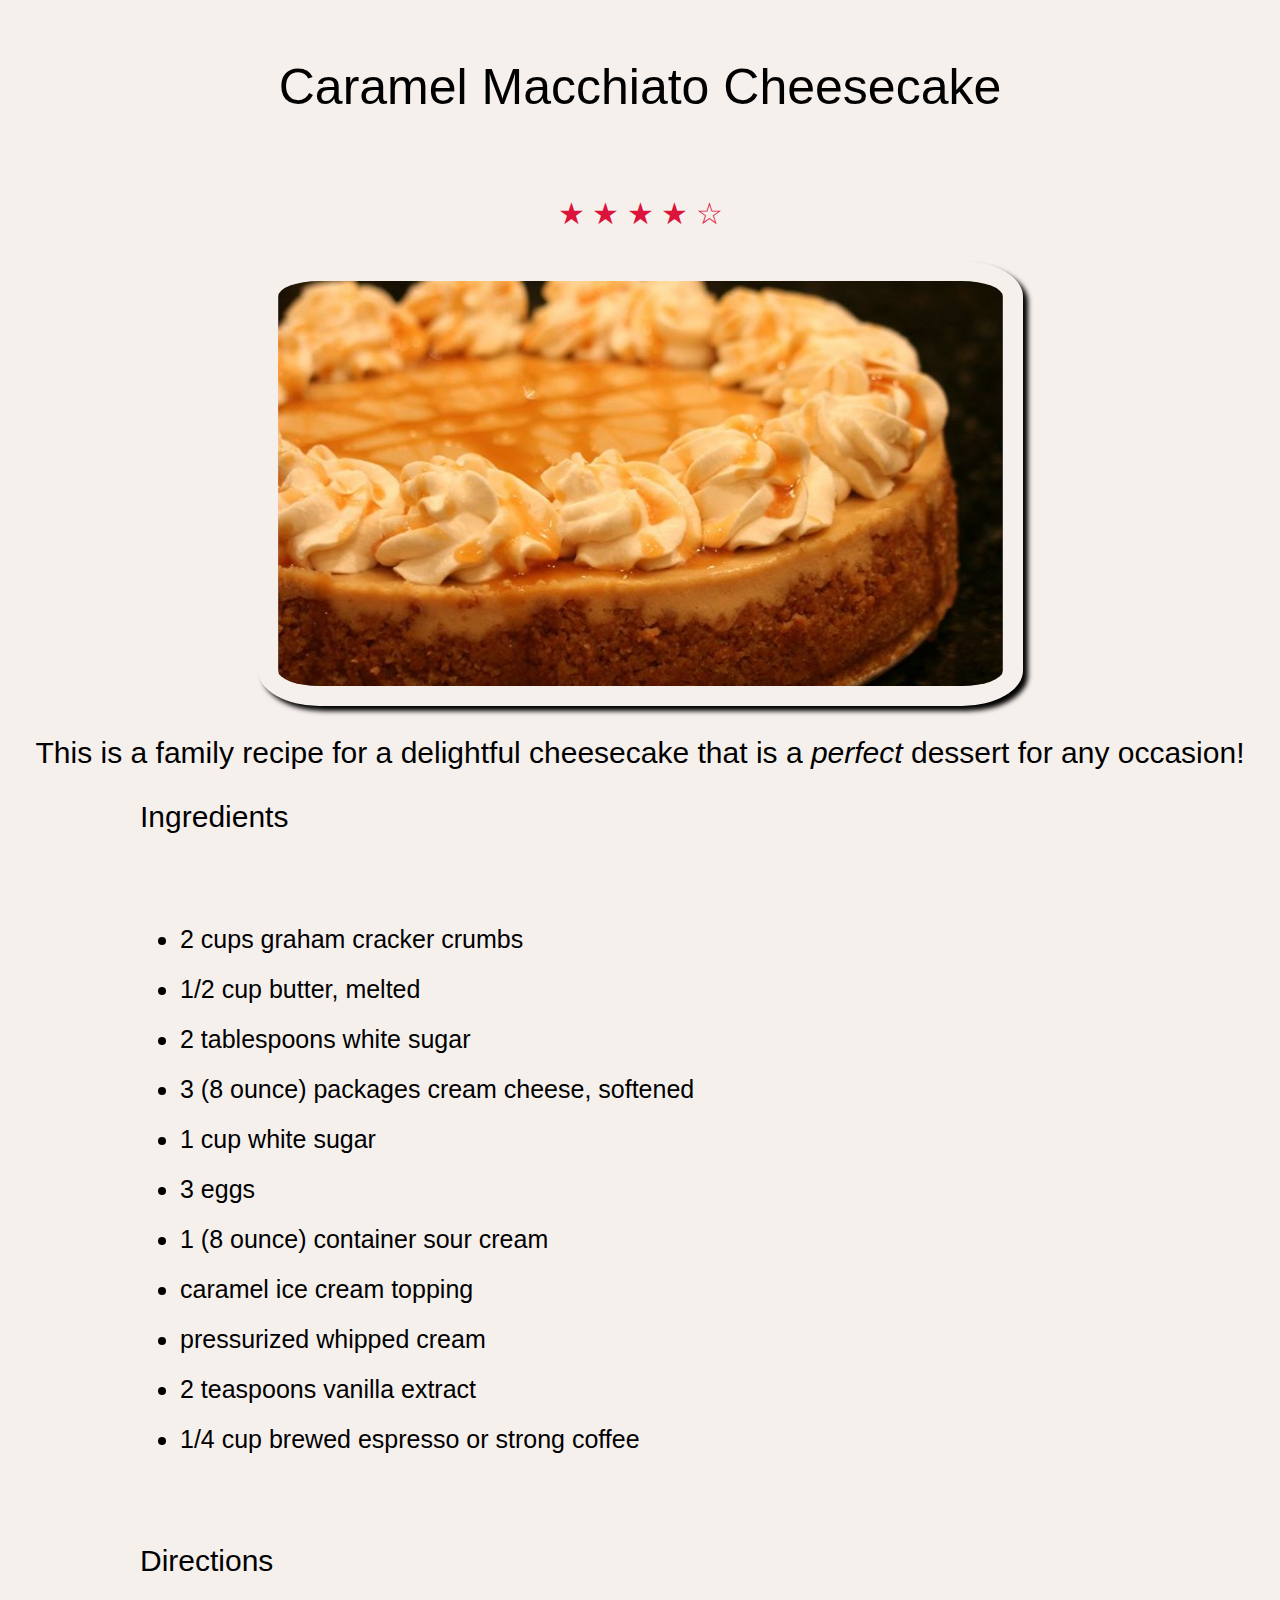
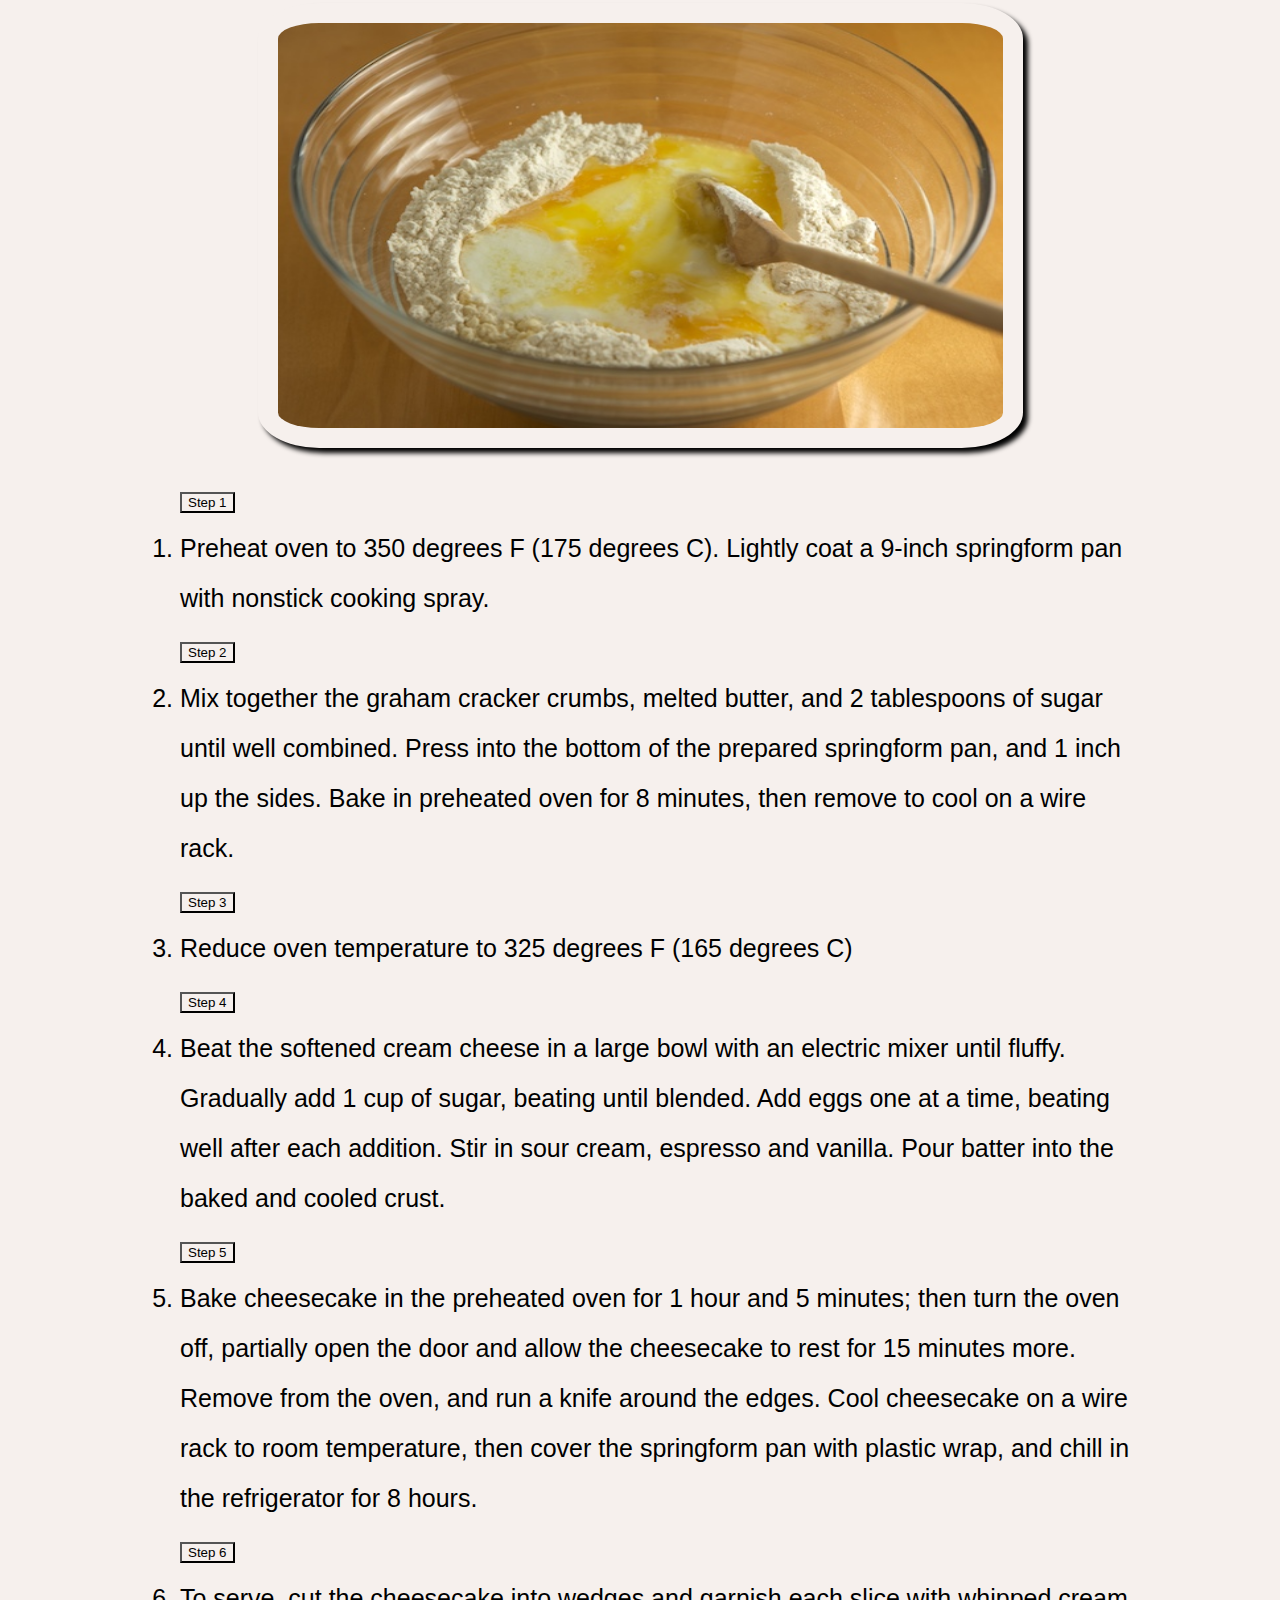
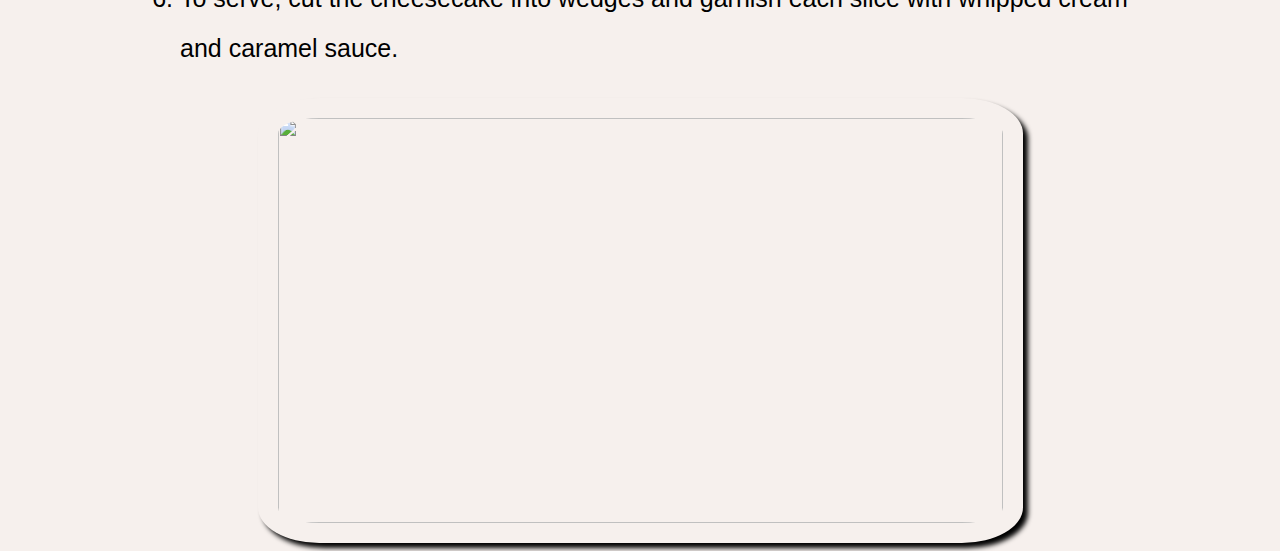
==== index.html @ 5c789aeb "Added files to github" ====
<!DOCTYPE html>
<html>

<head>
	<title>Caramel Macchiato</title>
	<link rel="stylesheet" type="text/css" href="stylesheet.css">
    <script src="https://ajax.googleapis.com/ajax/libs/jquery/2.1.1/jquery.min.js"></script>
    <script src="script.js"></script>

</head>
<body>

	<h1>Caramel Macchiato Cheesecake</h1>
	<p id="rating">&#x2605 &#x2605 &#x2605 &#x2605 &#x2606</p>
	<img class="pics" src="cheesecake.jpg"/>

	<section class="information">
        <p>This is a family recipe for a <strong>delightful</strong> cheesecake that is a <em>perfect</em> dessert for any occasion!</p>
	</section>

	<h2>Ingredients</h2>

	<div class="ingredients">
		<form>
            
        <ul>

            <div><li>2 cups graham cracker crumbs</li></div>
            <div><li>1/2 cup butter, melted</li></div>
            <div><li>2 tablespoons white sugar</li></div>
            <div><li>3 (8 ounce) packages cream cheese, softened</li></div>
            <div><li>1 cup white sugar</li></div>
            <div><li>3 eggs</li></div>
            <div><li>1 (8 ounce) container sour cream</li></div>
            <div><li>caramel ice cream topping</li></div>
            <div><li>pressurized whipped cream</li></div>
            <div><li>2 teaspoons vanilla extract</li></div>
            <div><li>1/4 cup brewed espresso or strong coffee</li></div>
		</ul>
        </form>
	</div>


	<h2>Directions</h2>
    <img class="pics" src="mixing%20bowl.jpg"/>
    

	<div id="directions">
		<ol>
			<div>
            <button>Step 1</button><li>Preheat oven to 350 degrees F (175 degrees C). Lightly coat a 9-inch springform pan with nonstick cooking spray. </li>
            </div>
            
            <div><button>Step 2</button><li>Mix together the graham cracker crumbs, melted butter, and 2 tablespoons of sugar until well combined. Press into the bottom of the prepared springform pan, and 1 inch up the sides. Bake in preheated oven for 8 minutes, then remove to cool on a wire rack.</li>
            </div>
            
            <div><button>Step 3</button><li>Reduce oven temperature to 325 degrees F (165 degrees C)</li></div>
			
            <div><button>Step 4</button><li>Beat the softened cream cheese in a large bowl with an electric mixer until fluffy. Gradually add 1 cup of sugar, beating until blended. Add eggs one at a time, beating well after each addition. Stir in sour cream, espresso and vanilla. Pour batter into the baked and cooled crust.
                </li></div>
			
            <div><button>Step 5</button><li>Bake cheesecake in the preheated oven for 1 hour and 5 minutes; then turn the oven off, partially open the door and allow the cheesecake to rest for 15 minutes more. Remove from the oven, and run a knife around the edges. Cool cheesecake on a wire rack to room temperature, then cover the springform pan with plastic wrap, and chill in the refrigerator for 8 hours.</li></div>
			
            
            <div><button>Step 6</button><li>To serve, cut the cheesecake into wedges and garnish each slice with whipped cream and caramel sauce.</li></div>



		</ol>
        <div id="msg"></div>
        
    <img class = "pics" src="chees.jpg">


</body>

</html>
---- stylesheet.css ----
* {
    background-color: #F6F0ED;
}


h1 {
    font-size:50px;
    font-family: Helvetica Neue, Arial, sans-serif;
    font-weight:200;
    padding: 50px;
    text-align: center;
    margin: 0 auto;
}

.information {
    font-size: 30px;
    font-family: Helvetica Neue, Arial, sans-serif;
    font-weight: 100;
    text-align: center;
}

#rating {
    font-size: 30px;
    padding: 30px;
    margin: 0 auto;
    text-align: center;
    color: crimson;
}



.pics {
    height:405px;
    width: 725px;
    display: block;
    padding: 20px 20px 20px 20px;
    margin: 0 auto;
    border-radius: 8%;
    box-shadow: 5px 5px 5px black;


}

.ingredients {
    font-size: 25px;
    font-family: Helvetica Neue, Arial, sans-serif;
    font-weight:100;
    margin-left: auto;
    margin-right: auto;
    width: 1000px;
    line-height: 50px;
    padding: 30px 30px 30px 30px;
}

ul :hover{
    text-decoration: underline;
    font-size: 30px;
}




#directions {
      font-size: 25px;
    font-family: Helvetica Neue, Arial, sans-serif;
    font-weight:100;
    margin-left: auto;
    margin-right: auto;
    width: 1000px;
    line-height: 50px;
    
 
}


h2 {
    font-size: 30px;
    font-family: Helvetica Neue, Arial, sans-serif;
    font-weight:300;
    margin-left: auto;
    margin-right: auto;
    width: 1000px;  
}




#check-box {
    align-content: center;
}
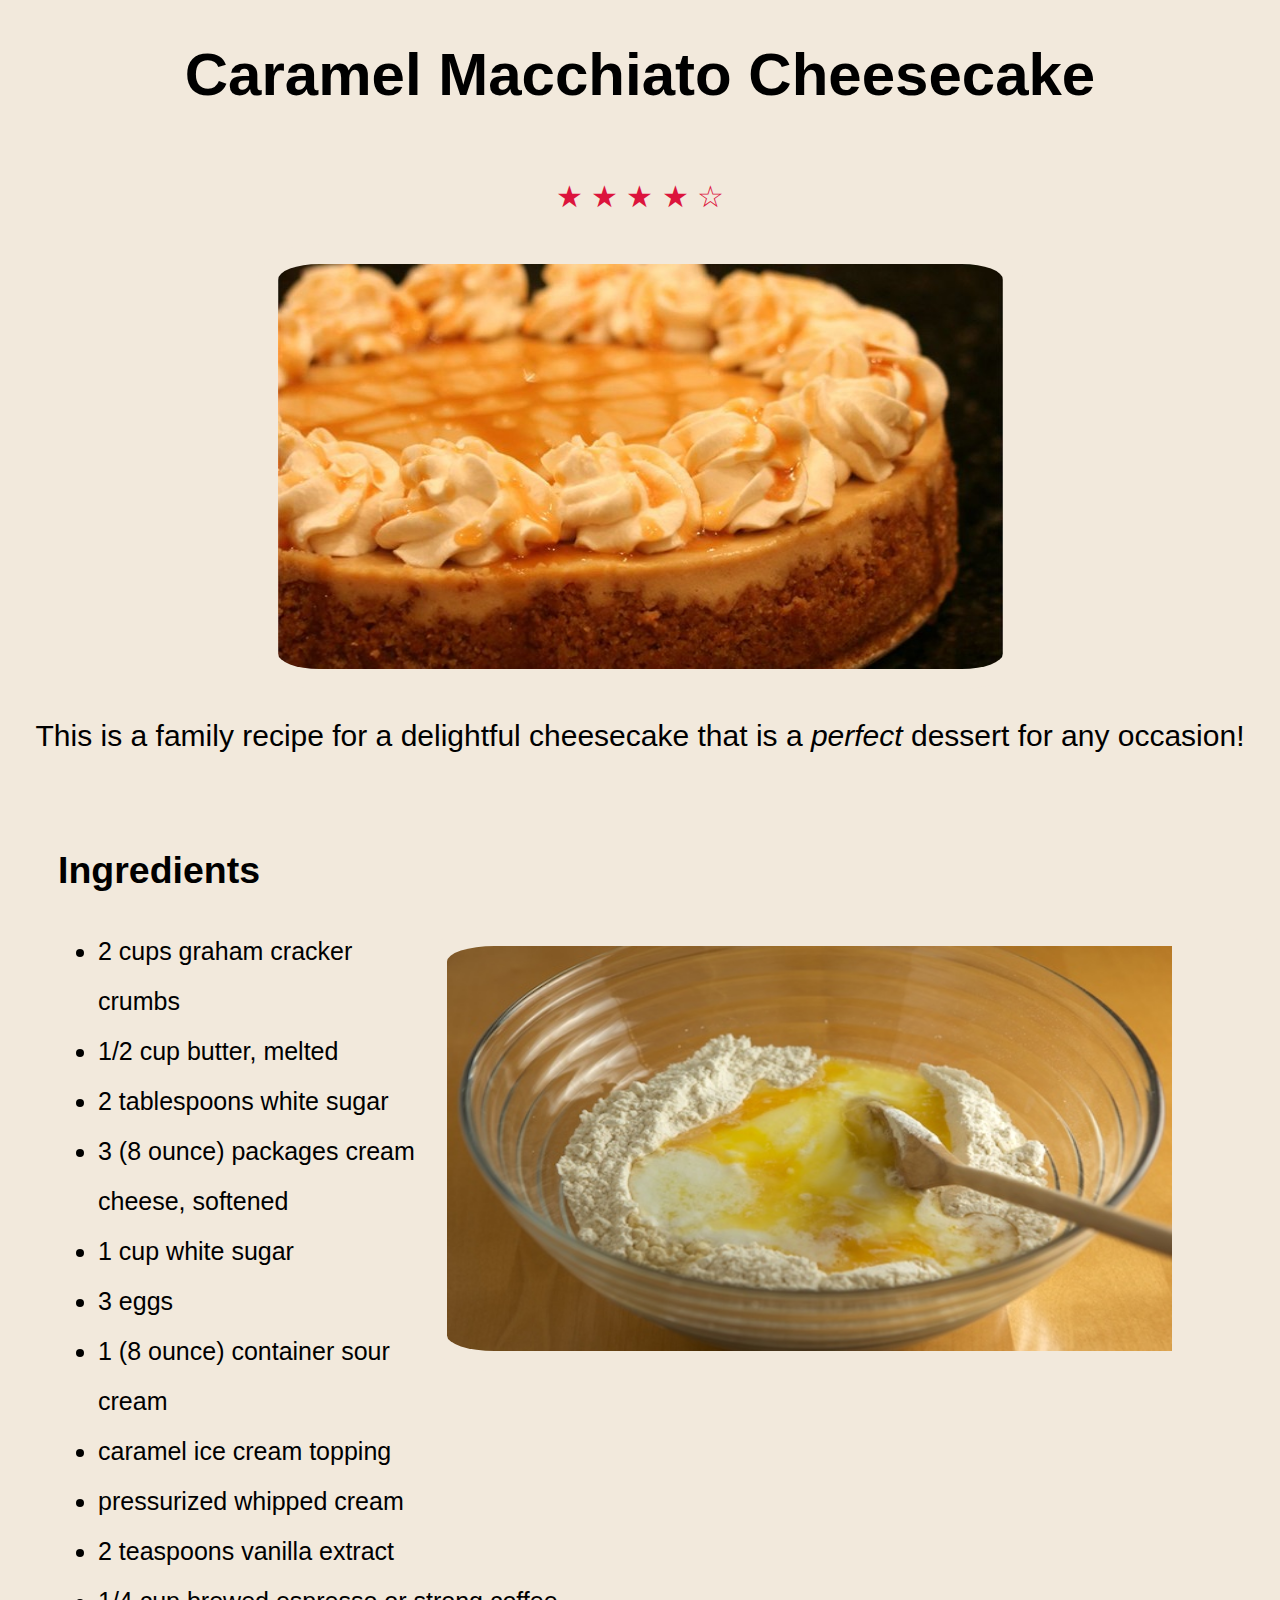
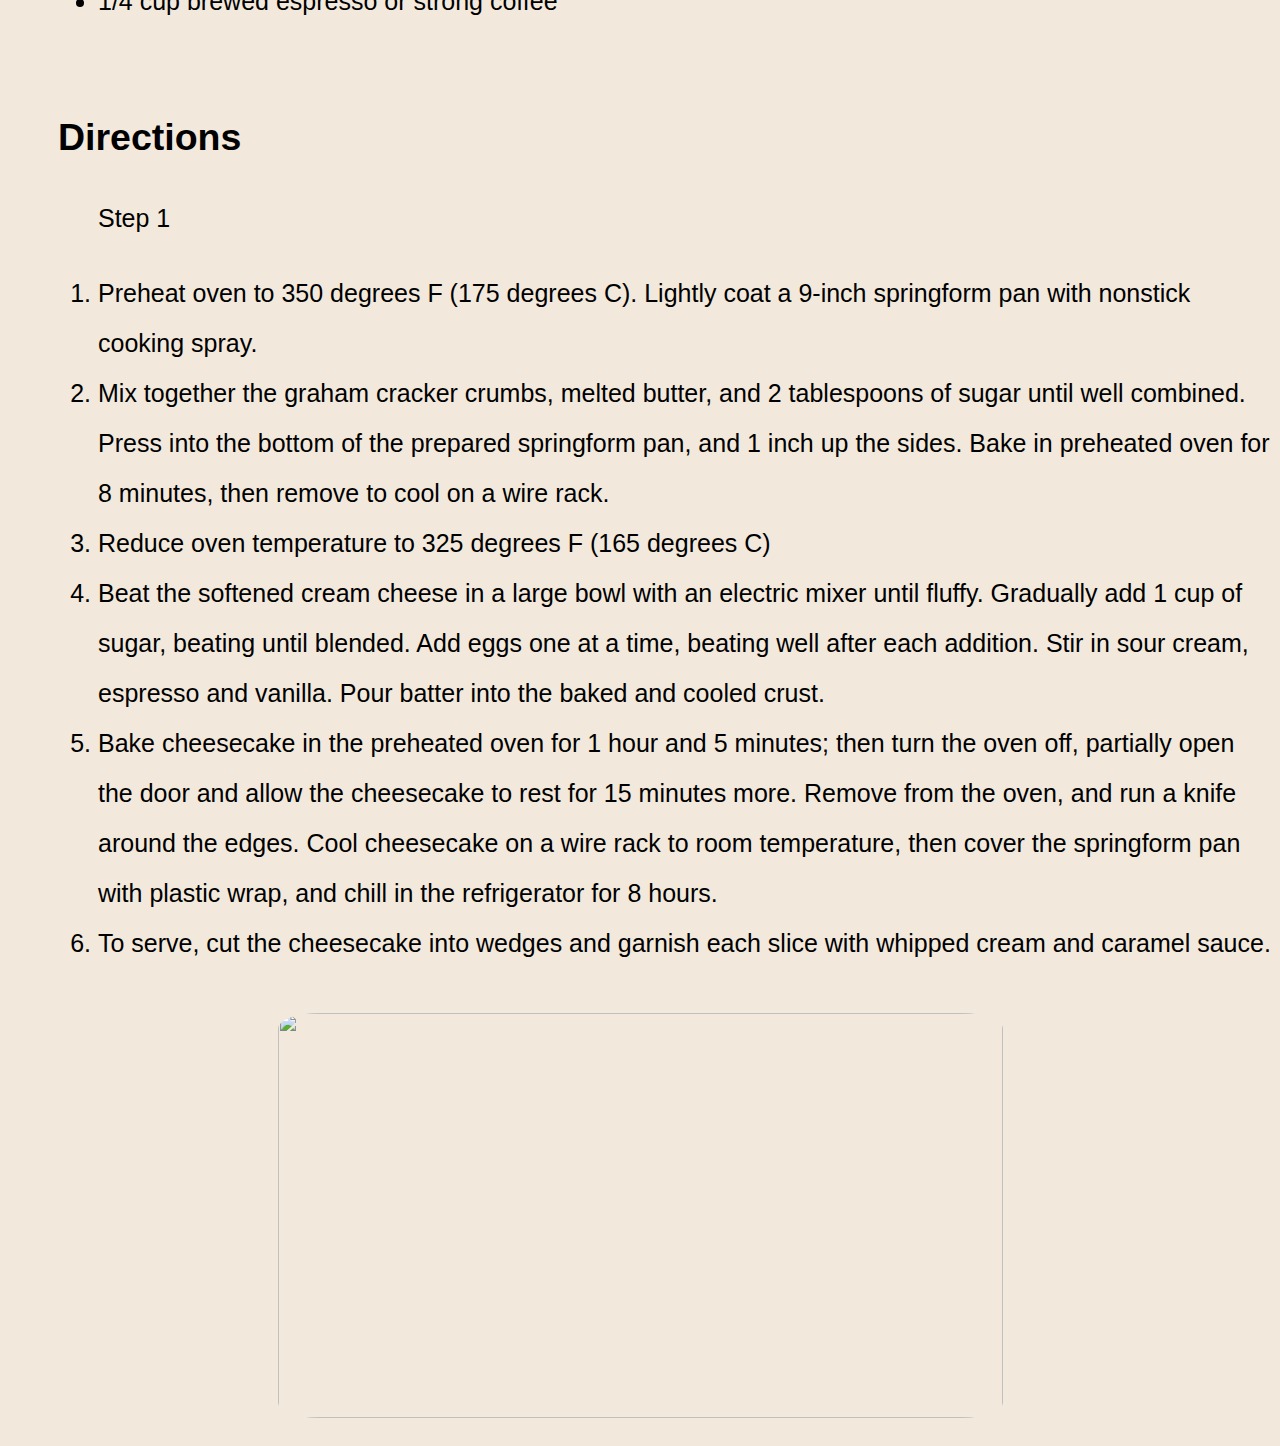
==== commit 4d7140e7: "Cleaned code and made changes to project" ====
--- a/index.html
+++ b/index.html
@@ -9,67 +9,71 @@
 
 </head>
 <body>
-
+    
+    <section class="information">
 	<h1>Caramel Macchiato Cheesecake</h1>
 	<p id="rating">&#x2605 &#x2605 &#x2605 &#x2605 &#x2606</p>
 	<img class="pics" src="cheesecake.jpg"/>
 
-	<section class="information">
+	
         <p>This is a family recipe for a <strong>delightful</strong> cheesecake that is a <em>perfect</em> dessert for any occasion!</p>
 	</section>
 
+<div class="listItems">
+    
 	<h2>Ingredients</h2>
+    <img class="pics" id="bowl" src="mixing%20bowl.jpg"/>
+<ul id ="ingredients">
 
-	<div class="ingredients">
-		<form>
-            
-        <ul>
+    <li>2 cups graham cracker crumbs</li>
+    <li>1/2 cup butter, melted</li>
+    <li>2 tablespoons white sugar</li>
+    <li>3 (8 ounce) packages cream cheese, softened</li>
+    <li>1 cup white sugar</li>
+    <li>3 eggs</li>
+    <li>1 (8 ounce) container sour cream</li>
+    <li>caramel ice cream topping</li>
+    <li>pressurized whipped cream</li>
+    <li>2 teaspoons vanilla extract</li>
+    <li>1/4 cup brewed espresso or strong coffee</li>
+</ul>
 
-            <div><li>2 cups graham cracker crumbs</li></div>
-            <div><li>1/2 cup butter, melted</li></div>
-            <div><li>2 tablespoons white sugar</li></div>
-            <div><li>3 (8 ounce) packages cream cheese, softened</li></div>
-            <div><li>1 cup white sugar</li></div>
-            <div><li>3 eggs</li></div>
-            <div><li>1 (8 ounce) container sour cream</li></div>
-            <div><li>caramel ice cream topping</li></div>
-            <div><li>pressurized whipped cream</li></div>
-            <div><li>2 teaspoons vanilla extract</li></div>
-            <div><li>1/4 cup brewed espresso or strong coffee</li></div>
-		</ul>
-        </form>
-	</div>
+    
+</div>
 
 
+    
+<div class="listItems">
 	<h2>Directions</h2>
-    <img class="pics" src="mixing%20bowl.jpg"/>
     
 
-	<div id="directions">
-		<ol>
-			<div>
-            <button>Step 1</button><li>Preheat oven to 350 degrees F (175 degrees C). Lightly coat a 9-inch springform pan with nonstick cooking spray. </li>
-            </div>
-            
-            <div><button>Step 2</button><li>Mix together the graham cracker crumbs, melted butter, and 2 tablespoons of sugar until well combined. Press into the bottom of the prepared springform pan, and 1 inch up the sides. Bake in preheated oven for 8 minutes, then remove to cool on a wire rack.</li>
-            </div>
-            
-            <div><button>Step 3</button><li>Reduce oven temperature to 325 degrees F (165 degrees C)</li></div>
-			
-            <div><button>Step 4</button><li>Beat the softened cream cheese in a large bowl with an electric mixer until fluffy. Gradually add 1 cup of sugar, beating until blended. Add eggs one at a time, beating well after each addition. Stir in sour cream, espresso and vanilla. Pour batter into the baked and cooled crust.
-                </li></div>
-			
-            <div><button>Step 5</button><li>Bake cheesecake in the preheated oven for 1 hour and 5 minutes; then turn the oven off, partially open the door and allow the cheesecake to rest for 15 minutes more. Remove from the oven, and run a knife around the edges. Cool cheesecake on a wire rack to room temperature, then cover the springform pan with plastic wrap, and chill in the refrigerator for 8 hours.</li></div>
-			
-            
-            <div><button>Step 6</button><li>To serve, cut the cheesecake into wedges and garnish each slice with whipped cream and caramel sauce.</li></div>
+
+<ol id = "directions">
+
+    <p>Step 1</p><li>Preheat oven to 350 degrees F (175 degrees C). Lightly coat a 9-inch springform pan with nonstick cooking spray. </li>
 
 
+    <li>Mix together the graham cracker crumbs, melted butter, and 2 tablespoons of sugar until well combined. Press into the bottom of the prepared springform pan, and 1 inch up the sides. Bake in preheated oven for 8 minutes, then remove to cool on a wire rack.</li>
 
-		</ol>
-        <div id="msg"></div>
+
+    <li>Reduce oven temperature to 325 degrees F (165 degrees C)</li>
+
+    <li>Beat the softened cream cheese in a large bowl with an electric mixer until fluffy. Gradually add 1 cup of sugar, beating until blended. Add eggs one at a time, beating well after each addition. Stir in sour cream, espresso and vanilla. Pour batter into the baked and cooled crust.
+                    </li>
+
+    <li>Bake cheesecake in the preheated oven for 1 hour and 5 minutes; then turn the oven off, partially open the door and allow the cheesecake to rest for 15 minutes more. Remove from the oven, and run a knife around the edges. Cool cheesecake on a wire rack to room temperature, then cover the springform pan with plastic wrap, and chill in the refrigerator for 8 hours.</li>
+
+    <li>To serve, cut the cheesecake into wedges and garnish each slice with whipped cream and caramel sauce.</li>
+
+            
+
+</ol>
+</div>
+    
+    
+
         
-    <img class = "pics" src="chees.jpg">
+<img class = "pics" src="chees.jpg">
 
 
 </body>
--- a/stylesheet.css
+++ b/stylesheet.css
@@ -1,24 +1,12 @@
 * {
-    background-color: #F6F0ED;
+    background-color: #F2E9DC;
+    font-family: Helvetica Neue, Arial, sans-serif;
 }
-
-
-h1 {
-    font-size:50px;
-    font-family: Helvetica Neue, Arial, sans-serif;
-    font-weight:200;
-    padding: 50px;
-    text-align: center;
-    margin: 0 auto;
-}
-
 .information {
     font-size: 30px;
-    font-family: Helvetica Neue, Arial, sans-serif;
     font-weight: 100;
     text-align: center;
 }
-
 #rating {
     font-size: 30px;
     padding: 30px;
@@ -26,65 +14,28 @@
     text-align: center;
     color: crimson;
 }
-
-
-
 .pics {
     height:405px;
     width: 725px;
     display: block;
-    padding: 20px 20px 20px 20px;
+    padding: 20px;
     margin: 0 auto;
     border-radius: 8%;
-    box-shadow: 5px 5px 5px black;
-
-
+    box-shadow: 5px black;
 }
-
-.ingredients {
+.listItems {
     font-size: 25px;
-    font-family: Helvetica Neue, Arial, sans-serif;
     font-weight:100;
-    margin-left: auto;
-    margin-right: auto;
-    width: 1000px;
+    margin: auto 0;
     line-height: 50px;
-    padding: 30px 30px 30px 30px;
+    padding: 30px 0px 0px 50px;
 }
-
-ul :hover{
+ul li:hover{
     text-decoration: underline;
     font-size: 30px;
 }
-
-
-
-
-#directions {
-      font-size: 25px;
-    font-family: Helvetica Neue, Arial, sans-serif;
-    font-weight:100;
-    margin-left: auto;
-    margin-right: auto;
-    width: 1000px;
-    line-height: 50px;
-    
- 
+#bowl {
+    float: right;
+    padding-right: 100px;
 }
 
-
-h2 {
-    font-size: 30px;
-    font-family: Helvetica Neue, Arial, sans-serif;
-    font-weight:300;
-    margin-left: auto;
-    margin-right: auto;
-    width: 1000px;  
-}
-
-
-
-
-#check-box {
-    align-content: center;
-}